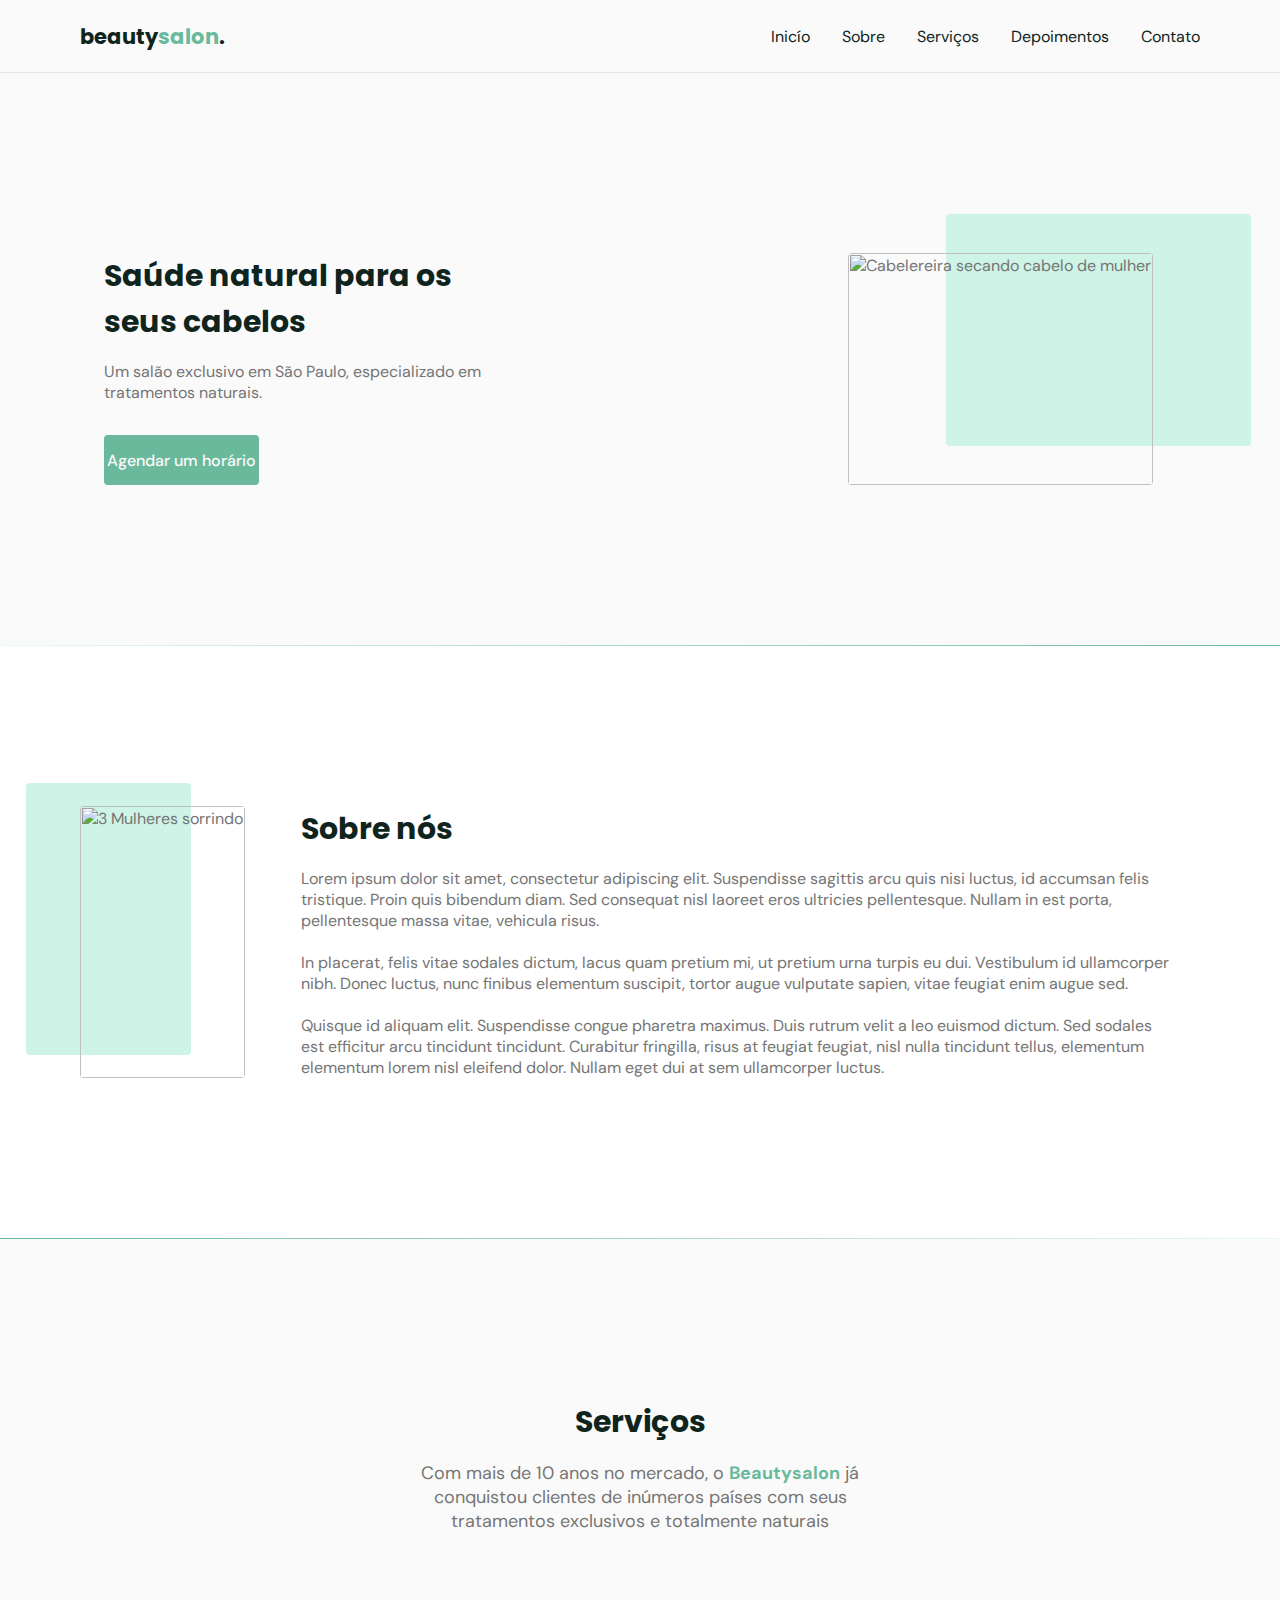
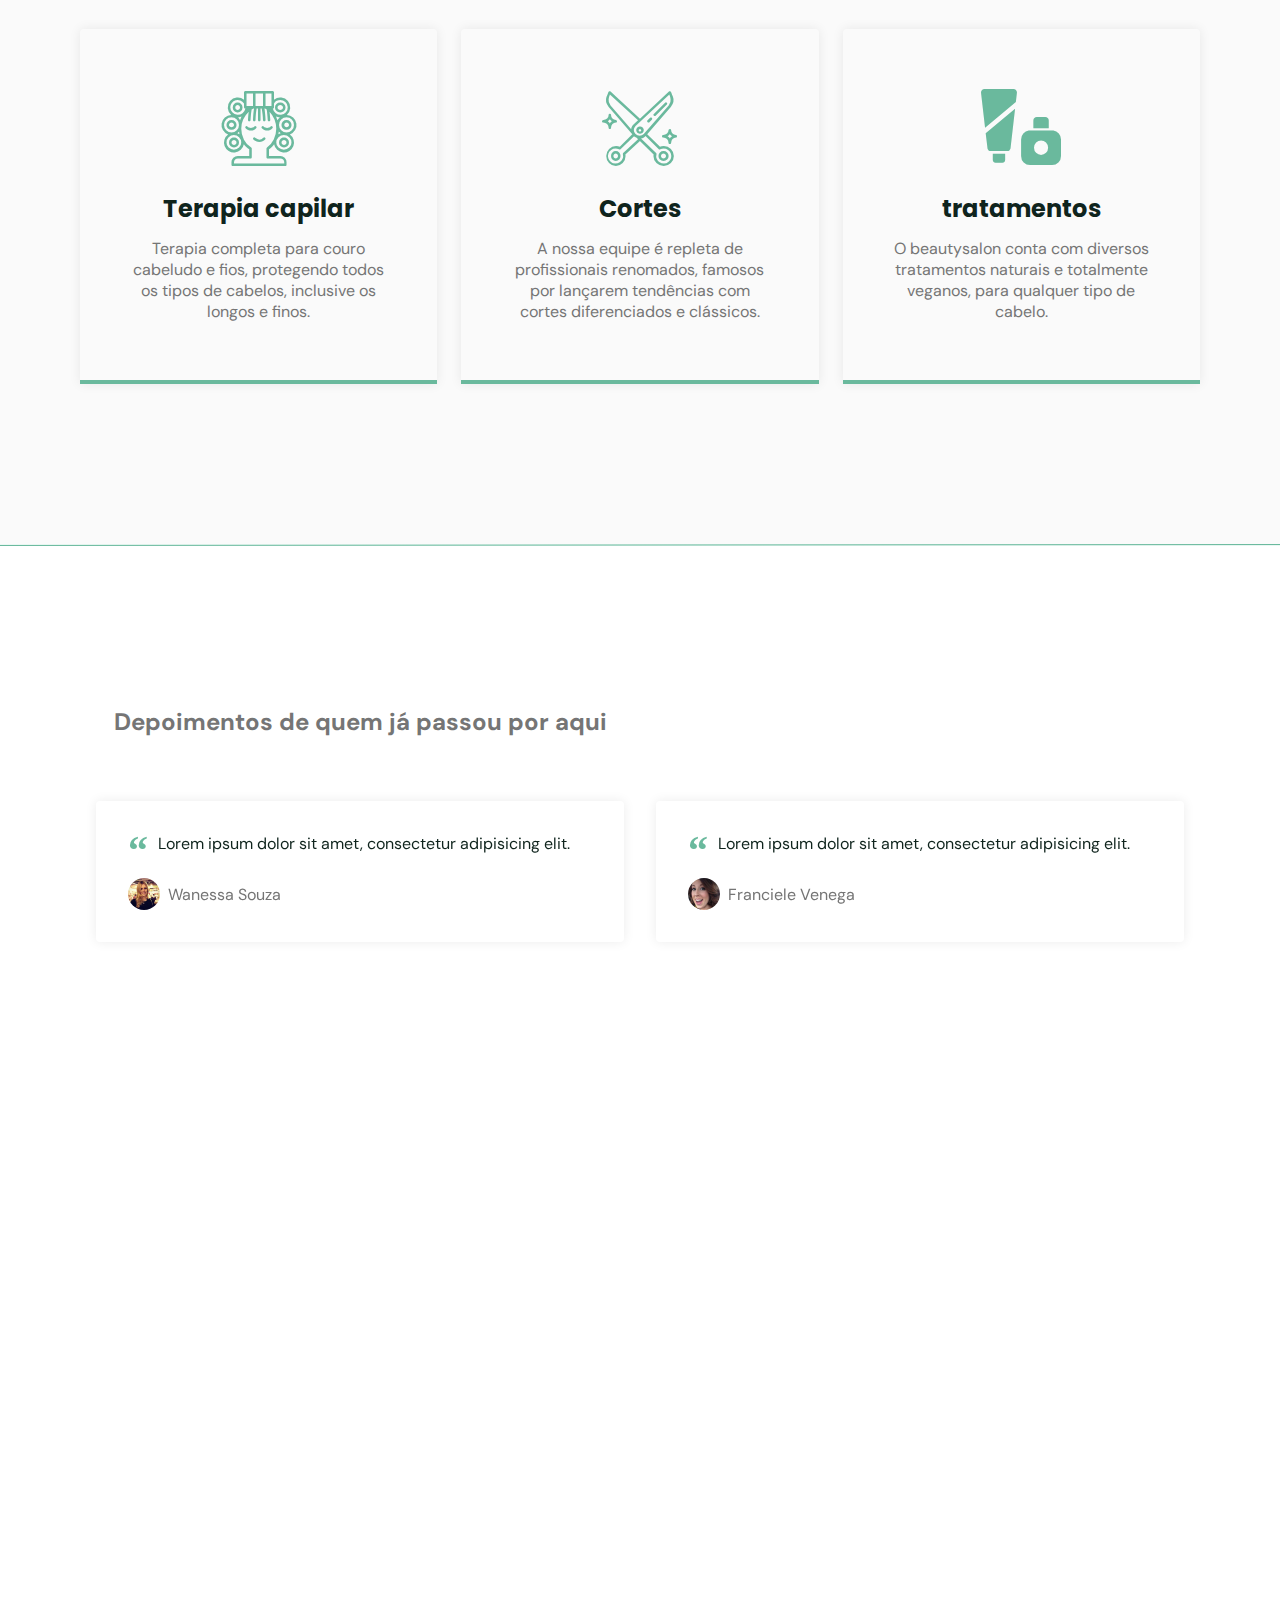
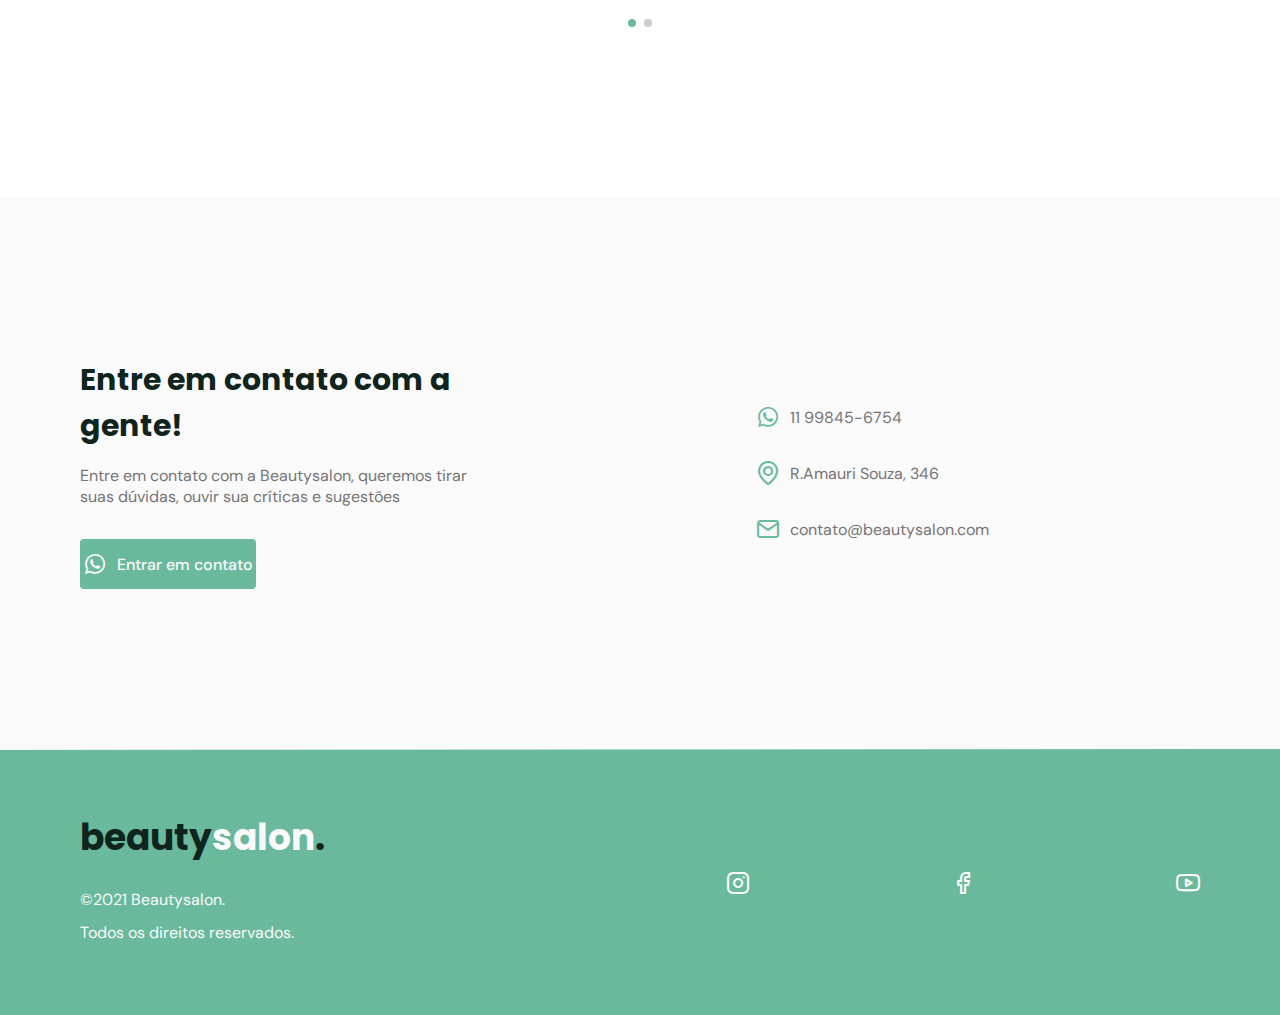
==== index.html @ c4f5cd66 "first commit" ====
s<!DOCTYPE html>
<html lang="pt-br">
  <head>
    <!-- PAGE INFO-->
    <meta charset="UTF-8" />
    <meta name="viewport" content="width=device-width, initial-scale=1.0" />
    <title>OriginSix</title>

    <!--ICONES-->

    <link rel="stylesheet" href="assets/fonts/style.css" />
    <link rel="stylesheet" href="icomoon/style.css" />

    <!--STYLES-->
    <link rel="stylesheet" href="style.css" />

    <!-- FONTES-->

    <link rel="preconnect" href="https://fonts.googleapis.com" />
    <link rel="preconnect" href="https://fonts.gstatic.com" crossorigin />
    <link
      href="https://fonts.googleapis.com/css2?family=DM+Sans:wght@400;500;700&family=Poppins:wght@400;500;700&display=swap"
      rel="stylesheet"
    />

    <!-- Swiper-->
    <link
      rel="stylesheet"
      href="https://unpkg.com/swiper@8/swiper-bundle.min.css"
    />
  </head>
  <body>
    <header id="header">
      <nav class="container">
        <a class="logo" href="#">beauty<span>salon</span>.</a>
        <!-- menu -->
        <div class="menu">
          <ul class="grid">
            <li><a class="title" href="#home">Inicío</a></li>
            <li><a class="title" href="#about">Sobre</a></li>
            <li><a class="title" href="#services">Serviços</a></li>
            <li><a class="title" href="#testimonials">Depoimentos</a></li>
            <li><a class="title" href="#contact">Contato</a></li>
          </ul>
        </div>
        <!-- /menu -->
        <div class="toggle icon-menu"></div>
        <div class="toggle icon-close"></div>
      </nav>
    </header>

    <main>
      <!--- HOME-->
      <section class="section" id="home">
        <div class="container grid">
          <div class="image">
            <img
              src="https://images.unsplash.com/photo-1562322140-8baeececf3df?ixlib=rb-1.2.1&ixid=MnwxMjA3fDB8MHxzZWFyY2h8M3x8aGFpcmRyZXNzZXJ8ZW58MHx8MHx8&auto=format&fit=crop&w=500&q=60"
              alt="Cabelereira secando cabelo de mulher"
            />
          </div>
          <div class="text">
            <h2 class="title">Saúde natural para os seus cabelos</h2>
            <p>
              Um salão exclusivo em São Paulo, especializado em tratamentos
              naturais.
            </p>
            <a class="button" href="#">Agendar um horário</a>
          </div>
        </div>
      </section>

      <div class="divider-1"></div>
      <!--ABOUT-->

      <section class="section" id="about">
        <div class="container grid">
          <div class="image">
            <img
              src="https://images.unsplash.com/photo-1559599101-f09722fb4948?ixlib=rb-1.2.1&ixid=MnwxMjA3fDB8MHxzZWFyY2h8NXx8aGFpcmRyZXNzZXJ8ZW58MHx8MHx8&auto=format&fit=crop&w=500&q=60"
              alt="3 Mulheres sorrindo"
            />
          </div>
          <div class="text">
            <h2 class="title">Sobre nós</h2>
            <p>
              Lorem ipsum dolor sit amet, consectetur adipiscing elit.
              Suspendisse sagittis arcu quis nisi luctus, id accumsan felis
              tristique. Proin quis bibendum diam. Sed consequat nisl laoreet
              eros ultricies pellentesque. Nullam in est porta, pellentesque
              massa vitae, vehicula risus.
            </p>
            <br />
            <p>
              In placerat, felis vitae sodales dictum, lacus quam pretium mi, ut
              pretium urna turpis eu dui. Vestibulum id ullamcorper nibh. Donec
              luctus, nunc finibus elementum suscipit, tortor augue vulputate
              sapien, vitae feugiat enim augue sed.
            </p>
            <br />
            <p>
              Quisque id aliquam elit. Suspendisse congue pharetra maximus. Duis
              rutrum velit a leo euismod dictum. Sed sodales est efficitur arcu
              tincidunt tincidunt. Curabitur fringilla, risus at feugiat
              feugiat, nisl nulla tincidunt tellus, elementum elementum lorem
              nisl eleifend dolor. Nullam eget dui at sem ullamcorper luctus.
            </p>
          </div>
        </div>
      </section>
      <div class="divider-2"></div>

      <!-- SERVICES-->
      <section class="section" id="services">
        <div class="container grid">
          <header>
            <h2 class="title">Serviços</h2>
            <p class="subtitle">
              Com mais de 10 anos no mercado, o <strong>Beautysalon</strong> já
              conquistou clientes de inúmeros países com seus tratamentos
              exclusivos e totalmente naturais
            </p>
          </header>
          <div class="cards grid">
            <div class="card">
              <i class="icon-woman-hair"></i>
              <h3 class="title">Terapia capilar</h3>
              <p>
                Terapia completa para couro cabeludo e fios, protegendo todos os
                tipos de cabelos, inclusive os longos e finos.
              </p>
            </div>
            <div class="card">
              <i class="icon-trim"></i>
              <h3 class="title">Cortes</h3>
              <p>
                A nossa equipe é repleta de profissionais renomados, famosos
                por lançarem tendências com cortes diferenciados e clássicos.
              </p>
            </div>
            <div class="card">
              <i class="icon-cosmetics-svgrepo-com"></i>
              <h3 class="title">tratamentos</h3>
              <p>
                O beautysalon conta com diversos tratamentos naturais e
                totalmente veganos, para qualquer tipo de cabelo.
              </p>
            </div>
          </div>
        </div>
      </section>

      <div class="divider-1"></div>

      <div class="divider-2"></div>
      <!-- TESTIMONIALS-->
      <section class="section" id="testimonials">
        <div class="container">
          <header>
            <h2>Depoimentos de quem já passou por aqui</h2>
          </header>
          <div class="testimonials swiper-container">
            <div class="swiper-wrapper">
              <div class="testimonial swiper-slide">
                <blockquote>
                  <p>
                    <span>&ldquo; </span>
                    Lorem ipsum dolor sit amet, consectetur adipisicing elit.
                  </p>
                  <cite>
                    <img src="assets/fotos/32.jpg"" alt="Fotos de Wanessa Souza"
                    /> Wanessa Souza
                  </cite>
                </blockquote>
              </div>
              <div class="testimonial swiper-slide">
                <blockquote>
                  <p>
                    <span>&ldquo; </span>
                    Lorem ipsum dolor sit amet, consectetur adipisicing elit.
                  </p>
                  <cite>
                    <img
                      src="assets/fotos/33.jpg"
                      alt="Fotos de Franciele Venega"
                    />
                    Franciele Venega
                  </cite>
                </blockquote>
              </div>
              <div class="testimonial swiper-slide">
                <blockquote>
                  <p>
                    <span>&ldquo; </span>
                    Lorem ipsum dolor sit amet, consectetur adipisicing elit.
                  </p>
                  <cite>
                    <img
                      src="assets/fotos/84.jpg"
                      alt="Fotos de Valeska Fabris"
                    />
                    Valeska Fabris
                  </cite>
                </blockquote>
              </div>
            </div>

            <!-- If we need pagination -->
            <div class="swiper-pagination"></div>
          </div>
        </div>
      </section>

      <!--CONTACT-->
      <section class="section" id="contact">
        <div class="container grid">
          <div class="text">
            <h2 class="title">Entre em contato com a gente!</h2>
            <p>
              Entre em contato com a Beautysalon, queremos tirar suas dúvidas,
              ouvir sua críticas e sugestões
            </p>
            <a
              href="https://api.whatsapp.com/send?phone=+5511998456754&text=Oi! Gostaria de agendar um horário"
              class="button"
              target="_blank"
              ><i class="icon-whatsapp"></i> Entrar em contato</a
            >
          </div>

          <div class="links">
            <ul class="grid">
              <li><i class="icon-whatsapp"></i> 11 99845-6754</li>
              <li><i class="icon-map-pin"></i> R.Amauri Souza, 346</li>
              <li><i class="icon-mail"></i> contato@beautysalon.com</li>
            </ul>
          </div>
        </div>
      </section>

      <div class="divider-1"></div>

      <footer class="section">
        <div class="container grid">
          <div class="brand">
            <a class="logo logo-alt" href="#">beauty<span>salon</span>.</a>
            <p>©2021 Beautysalon.</p>
            <p>Todos os direitos reservados.</p>
          </div>
          <div class="social grid"></div>
          <a href="https://instagram.com" target="_blank">
            <i class="icon-instagram"></i>
          </a>
          <a href="https://facebook.com" target="_blank">
            <i class="icon-facebook"></i
          ></a>
          <a href="https://youtube.com" target="_blank"
            ><i class="icon-youtube"></i
          ></a>
        </div>
      </footer>
    </main>

    <a href="#home" class="back-to-top"><i class="icon-arrow-up"></i></a>
    <!-- swiper -->

    <script src="https://unpkg.com/swiper@8/swiper-bundle.min.js"></script>

    <!-- scrollreveal-->

    <script src="https://unpkg.com/scrollreveal"></script>

    <!--main.js-->
    <script src="main.js"></script>
  </body>
</html>
---- assets/fonts/style.css ----
@font-face {
  font-family: 'icomoon';
  src:  url('fonts/icomoon.eot?urcifg');
  src:  url('fonts/icomoon.eot?urcifg#iefix') format('embedded-opentype'),
    url('fonts/icomoon.ttf?urcifg') format('truetype'),
    url('fonts/icomoon.woff?urcifg') format('woff'),
    url('fonts/icomoon.svg?urcifg#icomoon') format('svg');
  font-weight: normal;
  font-style: normal;
  font-display: block;
}

[class^="icon-"], [class*=" icon-"] {
  /* use !important to prevent issues with browser extensions that change fonts */
  font-family: 'icomoon' !important;
  speak: never;
  font-style: normal;
  font-weight: normal;
  font-variant: normal;
  text-transform: none;
  line-height: 1;

  /* Better Font Rendering =========== */
  -webkit-font-smoothing: antialiased;
  -moz-osx-font-smoothing: grayscale;
}

.icon-arrow-up:before {
  content: "\e911";
}
.icon-phone:before {
  content: "\e900";
}
.icon-close:before {
  content: "\e901";
}
.icon-facebook:before {
  content: "\e902";
}
.icon-instagram:before {
  content: "\e903";
}
.icon-mail:before {
  content: "\e904";
}
.icon-map-pin:before {
  content: "\e905";
}
.icon-menu:before {
  content: "\e906";
}
.icon-trim:before {
  content: "\e907";
}
.icon-Vector:before {
  content: "\e908";
}
.icon-Vector-1:before {
  content: "\e909";
}
.icon-Vector-2:before {
  content: "\e90a";
}
.icon-Vector-3:before {
  content: "\e90b";
}
.icon-Vector-4:before {
  content: "\e90c";
}
.icon-Vector-5:before {
  content: "\e90d";
}
.icon-whatsapp:before {
  content: "\e90e";
}
.icon-woman-hair:before {
  content: "\e90f";
}
.icon-youtube:before {
  content: "\e910";
}
---- icomoon/style.css ----
@font-face {
  font-family: 'icomoon';
  src:  url('fonts/icomoon.eot?ucbxq2');
  src:  url('fonts/icomoon.eot?ucbxq2#iefix') format('embedded-opentype'),
    url('fonts/icomoon.ttf?ucbxq2') format('truetype'),
    url('fonts/icomoon.woff?ucbxq2') format('woff'),
    url('fonts/icomoon.svg?ucbxq2#icomoon') format('svg');
  font-weight: normal;
  font-style: normal;
  font-display: block;
}

[class^="icon-"], [class*=" icon-"] {
  /* use !important to prevent issues with browser extensions that change fonts */
  font-family: 'icomoon' !important;
  speak: never;
  font-style: normal;
  font-weight: normal;
  font-variant: normal;
  text-transform: none;
  line-height: 1;

  /* Better Font Rendering =========== */
  -webkit-font-smoothing: antialiased;
  -moz-osx-font-smoothing: grayscale;
}

.icon-cosmetics-svgrepo-com:before {
  content: "\e900";
}
---- style.css ----
/* ============ RESET ============== */
* {
  margin: 0;
  padding: 0;
  box-sizing: border-box;
}

a {
  text-decoration: none;
}

img {
  width: 100%;
  height: auto;
}

ul {
  list-style: none;
}

/* ============ VARIABLES ============== */
:root {
  --header-height: 4.5rem;
  --hue: 159;
  /* HSL color mode */
  --base-color: hsl(var(--hue) 36% 57%);
  --base-color-second: hsl(var(--hue) 65% 88%);
  --base-color-alt: hsl(var(--hue) 57% 53%);
  --title-color: hsl(var(--hue) 41% 10%);
  --text-color: hsl(0 0% 46%);
  --text-color-light: hsl(0 0% 98%);
  --body-color: hsl(0 0% 98%);



  /* ============ fonts ============== */
  --title-font-size: 1.875rem;
  --subtitle-font-size: 1rem;
  --title-font: 'Poppins', sans-serif;
  --body-font: 'DM Sans', sans-serif;
}



/* ============ BASE ============== */
html {
  scroll-behavior: smooth;
}

body {
  font: 400 1rem var(--body-font);
  color: var(--text-color);
  background: var(--body-color);
  -webkit-font-smoothing: antialiased;
}

.title {
  font: 700 1.875rem var(--title-font);
  color: var(--title-color);
  -webkit-font-smoothing: auto;
}

.button {
  background-color: var(--base-color);
  color: var(--text-color-light);
  height: 3.5rem;
  display: inline-flex;
  align-items: center;
  padding: 0.2rem;
  border-radius: 0.25rem;
  font: 500 1rem var(--body-font);
  transition: background 0.3s;
}

.button:hover {
  background: var(--base-color-alt);
}

.divider-1 {
  height: 1px;
  background: linear-gradient(
    270deg,
    hsla(var(--hue), 36%, 57%, 1) 0%,
    hsla(var(--hue), 65%, 88%, 0.34) 100%
  );
}

.divider-2 {
  height: 1px;
  background: linear-gradient(
    270deg,
    hsla(var(--hue), 65%, 88%, 0.34),
    hsla(var(--hue), 36%, 57%, 1)
  );
}

/* ============ LAYOUT ============== */

.container {
  margin-left: 1.5rem;
  margin-right: 1.5rem;
}

.grid {
  display: grid;
  gap: 2rem;
}

.section {
  padding: calc(5rem + var(--header-height)) 0;
}

.section .title {
  margin-bottom: 1rem;
}

.section .subtitle {
  font-size: var(--subtitle-font-size);
}

.section header {
  margin-bottom: 4rem;
}

.section header strong {
  color: var(--base-color);
}

#header {
  border-bottom: 1px solid #e4e4e4;
  margin-bottom: 2rem;
  display: flex;

  position: fixed;
  top: 0;
  left: 0;
  z-index: 100;
  background-color: var(--body-color);
  width: 100%;
}

#header.scroll {
  box-shadow: 0px 0px 12px rgba(0, 0, 0, 0.15);
}

main {
  margin-top: calc(var(--header-height) + 2rem);
}

/* ============ NAVIGATION ============== */

nav {
  height: var(--header-height);
  display: flex;
  align-items: center;
  justify-content: space-between;
  width: 100%;
}

nav ul li {
  text-align: center;
}

nav .menu {
  opacity: 0;
  visibility: hidden;
  top: -20rem;
  transition: 0.2s;
}

nav ul li a {
  transition: color 0.2s;
  position: relative;
}

nav ul li a:hover,
nav ul li a.active {
  color: var(--base-color);
}

nav ul li a::after {
  content: '';
  width: 0%;
  height: 2px;
  background: var(--base-color);
  position: absolute;
  left: 0;
  bottom: -1.5rem;
  transition: width 0.2s;
}

nav ul li a:hover::after,
nav ul li a.active::after {
  width: 100%;
 
}

nav .menu ul {
  display: none;
}
/* Mostrar menu */

nav.show .menu {
  opacity: 1;
  visibility: visible;
  background: var(--body-color);
  height: 100vh;
  width: 100vw;
  position: fixed;
  top: 0;
  left: 0;
  display: grid;
  place-content: center;
}

nav.show .menu ul {
  display: grid;
}

nav.show ul.grid {
  gap: 4rem;
}

/* toggle menu */
.toggle {
  color: var(--base-color);
  font-size: 1.5rem;
  cursor: pointer;
}

nav .icon-close {
  visibility: hidden;
  opacity: 0;

  position: absolute;
  top: -1.5rem;
  right: 1.5rem;
  transition: 0.2s;
}

nav.show div.icon-close {
  visibility: visible;
  opacity: 1;
  top: 1.5rem;
}

/* ============ LOGO ============== */
.logo {
  font: 700 1.31rem var(--title-font);
  color: var(--title-color);
}

.logo span {
  color: var(--base-color);
}

.logo-alt span {

  color: var(--body-color);
}
/*=========== home ===============*/
#home {
  overflow: hidden;
}

#home .container {
  margin: 0;
}

#home .image {
  position: relative;
}

#home .image::before {
  content: '';
  height: 100%;
  width: 100%;
  background: var(--base-color-second);
  position: absolute;
  top: -16.8%;
  left: 16.7%;
  z-index: 0;
}

#home .image img {
  position: relative;
  right: 2.93rem;
}

#home .image img,
#home .image::before {
  border-radius: 0.25rem;
}

#home .text {
  margin-left: 1.5rem;
  margin-right: 1.5rem;
  text-align: center;
}
#home .text h1 {
  margin-bottom: 1rem;
}

#home .text p {
  margin-bottom: 2rem;
  max-width: 100%;
}

/*========= ABOUT ===========*/
#about {
  background: white;
}
#about .container {
  margin: 0;
}

#about .image {
  position: relative;
}

#about .image::before {
  content: '';
  height: 100%;
  width: 100%;
  background: var(--base-color-second);
  position: absolute;
  top: -8.3%;
  left: -33%;
  z-index: 0;
}

#about .image img {
  position: relative;
}

#about .image img,
#about .image::before {
  border-radius: 0.25rem;
}

#about .text {
  margin-left: 1.5rem;
  margin-right: 1.5rem;
}

/*========= SERVICES ===========*/

.cards.grid {
  gap: 1.5rem;
}

.card {
  padding: 3.625rem 2rem;
  box-shadow: 0px 0px 12px rgba(0, 0, 0, 0.08);
  border-bottom: 0.25rem solid var(--base-color);
  border-radius: 0.25rem 0.25rem 0 0;
  text-align: center;
}

.card i {
  display: block;
  margin-bottom: 1.5rem;
  font-size: 5rem;
  color: var(--base-color);
}

.card .title {
  font-size: 1.5rem;
  margin-bottom: 0.75rem;
}

/*========= TESTIMONIALS ===========*/

#testimonials {
  background: white;
}

#testimonials .container {
  margin-left: 0;
  margin-right: 0; 
  position: relative;
  overflow: hidden;
 
}

#testimonials header {
  margin-bottom: 0;
  margin-left: 1.5rem;
  margin-right: 1.5rem;
}

#testimonials blockquote {
  padding: 2rem;
  box-shadow: 0px 0px 12px rgba(0, 0, 0, 0.08);
  border-radius: 0.25rem;
}

#testimonials blockquote p {
  position: relative;
  text-indent: 1.875rem;
  margin-bottom: 1.5rem;
  color: var(--title-color);
}
#testimonials blockquote p span {
  font: 700 2.5rem serif;
  position: absolute;
  top: -0.375rem;
  left: -1.875rem;
color: var(--base-color);
}

#testimonials cite {
  display: flex;
  align-items: center;
  font-style: normal;

}

#testimonials cite img {
  width: 2rem;
  height: 2rem;
  object-fit: cover;
  clip-path: circle();
  margin-right: 0.5rem;
  
}

/* swiper */
.swiper-slide {
  height: auto;
  padding: 4rem 1rem;
}

.swiper-pagination-bullet {
  width: 0.75rem;
  height: 0.75rem;
}


.swiper-pagination-bullet.swiper-pagination-bullet-active {
  background: var(--base-color);

}

/*========= CONTACT===========*/
#contact .grid {
  gap: 4rem;
}

#contact .text p {
  margin-bottom: 2rem;
}

#contact .button i,
#contact ul li i {
  font-size: 1.5rem;
  margin-right: 0.625rem;
}

#contact ul.grid {
  gap: 2rem;

}

#contact ul li {
  display: flex;
  align-items: center;
}

#contact ul li i{
  color: var(--base-color);
}

/*========= footer ===========*/

footer {
  background: var(--base-color);
}

footer.section {
  padding: 4rem 0;
}

footer .logo {
  display: inline-block;
  margin-bottom: 1.5rem;
  
}

footer .brand {
  color: var(--text-color-light);
}

footer .brand p {
  color: var(--text-color-light);
  margin-bottom: 0.75rem;
}

footer i {
  font-size: 1.5rem;
  color: var(--text-color-light);
}

footer .social {
  grid-auto-flow: column;
  width: fit-content;
}

footer .social a {
  transition: 0.3s;
  display: inline block;

  }
 footer .social a:hover{
   transform: translateY(-8px);
 } 


  /* back to top */
  .back-to-top {
    background: var(--base-color);
    color: var(--text-color-light);

    position: fixed;
    right: 1rem;
    bottom: 1rem;
    padding: 0.5rem;
    clip-path: circle();
    font-size:  1.5rem;
    line-height: 0;

    visibility: hidden;
    opacity: 0;
    transition: 0.3s;
    transform: translateY(100%);
  }

  .back-to-top.show{
    visibility: visible;
    opacity: 1;
    transform: translatey(0);
  }

  /* Responsivo */


  /* extra large devices: 1200 > */
  @media (min-width: 1200px ) {
    .container {
      max-width: 1120px;
      margin-left: auto;
      margin-right: auto;
    }
  .section {
    padding: 10rem 0;
  }

  .section header {
    max-width: 32rem;
    text-align: center;
    margin-left: auto;
    margin-right: auto;
  }

  .button {
    height: 3.125rem;
  }

  nav .menu {
    opacity: 1;
    visibility: visible;
    top: 0;
  
  }

  nav .menu ul {
   display: flex;
   gap: 2rem;


  }
nav .menu ul li a.title {
  font: 400 1rem var(--body-font);
  -webkit-font-smoothing: antialiased;
}

nav .menu ul li a.title.active {
  font-weight:  bold;
  -webkit-font-smoothing: auto;
}

nav .icon-menu {
  display: none;
}
   /* home */

   #home .container {
     grid-auto-flow: column;
     justify-content: space-between;
     margin: 0 auto;

   }

   #home .image {
     order: 1;
   }

   #home .text {
     order: 0;
     max-width: 24rem;
     text-align: left;
   }

   /* about */
   #about .container {
     grid-auto-flow: column;
     margin: 0 auto;
   }

   /* Services*/
   .cards {
     grid-template-columns: 1fr 1fr 1fr;
   }

   .card {
     padding-left: 3rem;
     padding-right: 3rem;

   }

   /* testimonials */ 

  #testimonials .container{
    margin-left: auto;
    margin-right: auto;
  }

  /* contact */
  #contact .container {
    grid-auto-flow: column;
    align-items: center;

  }

  #contact .text {
    max-width: 25rem;
  }

  /* footer */
  footer.section {
    padding: 3.75rem 0;
  }

  footer .container {
    grid-auto-flow: column;
    align-items: center;
    justify-content: space-between;
  }

  footer .logo{
    font-size: 2.25rem;
  }
  
   /* layout */

    main {
      margin-top: var(--header-height);

    }

  }
  /* large devices: 1023 > */
  /* large devices: 992 > */
  @media (min-width: 992px) {
   :root {
     --title-font-size: 2.25rem;
     --subtitle-font-size: 1.125rem;
   }

  }
  /* medium devices: 767 > */
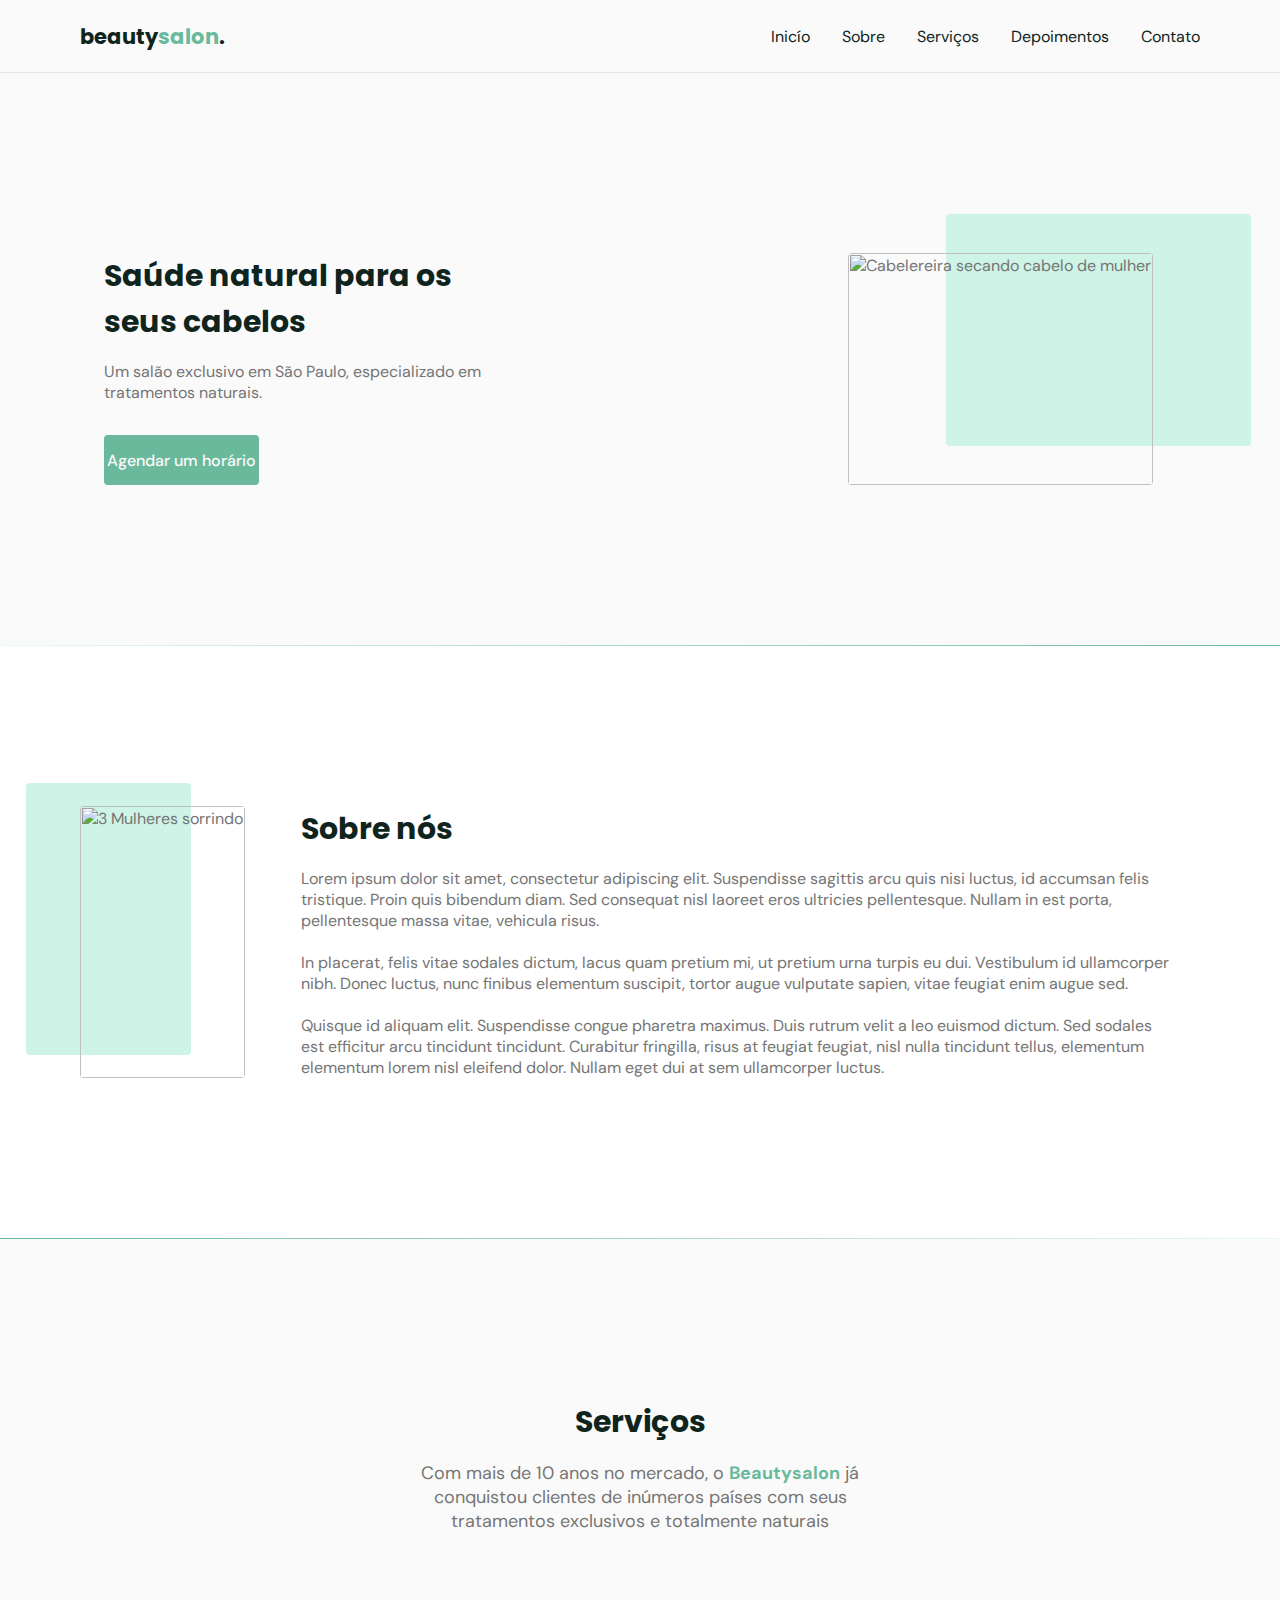
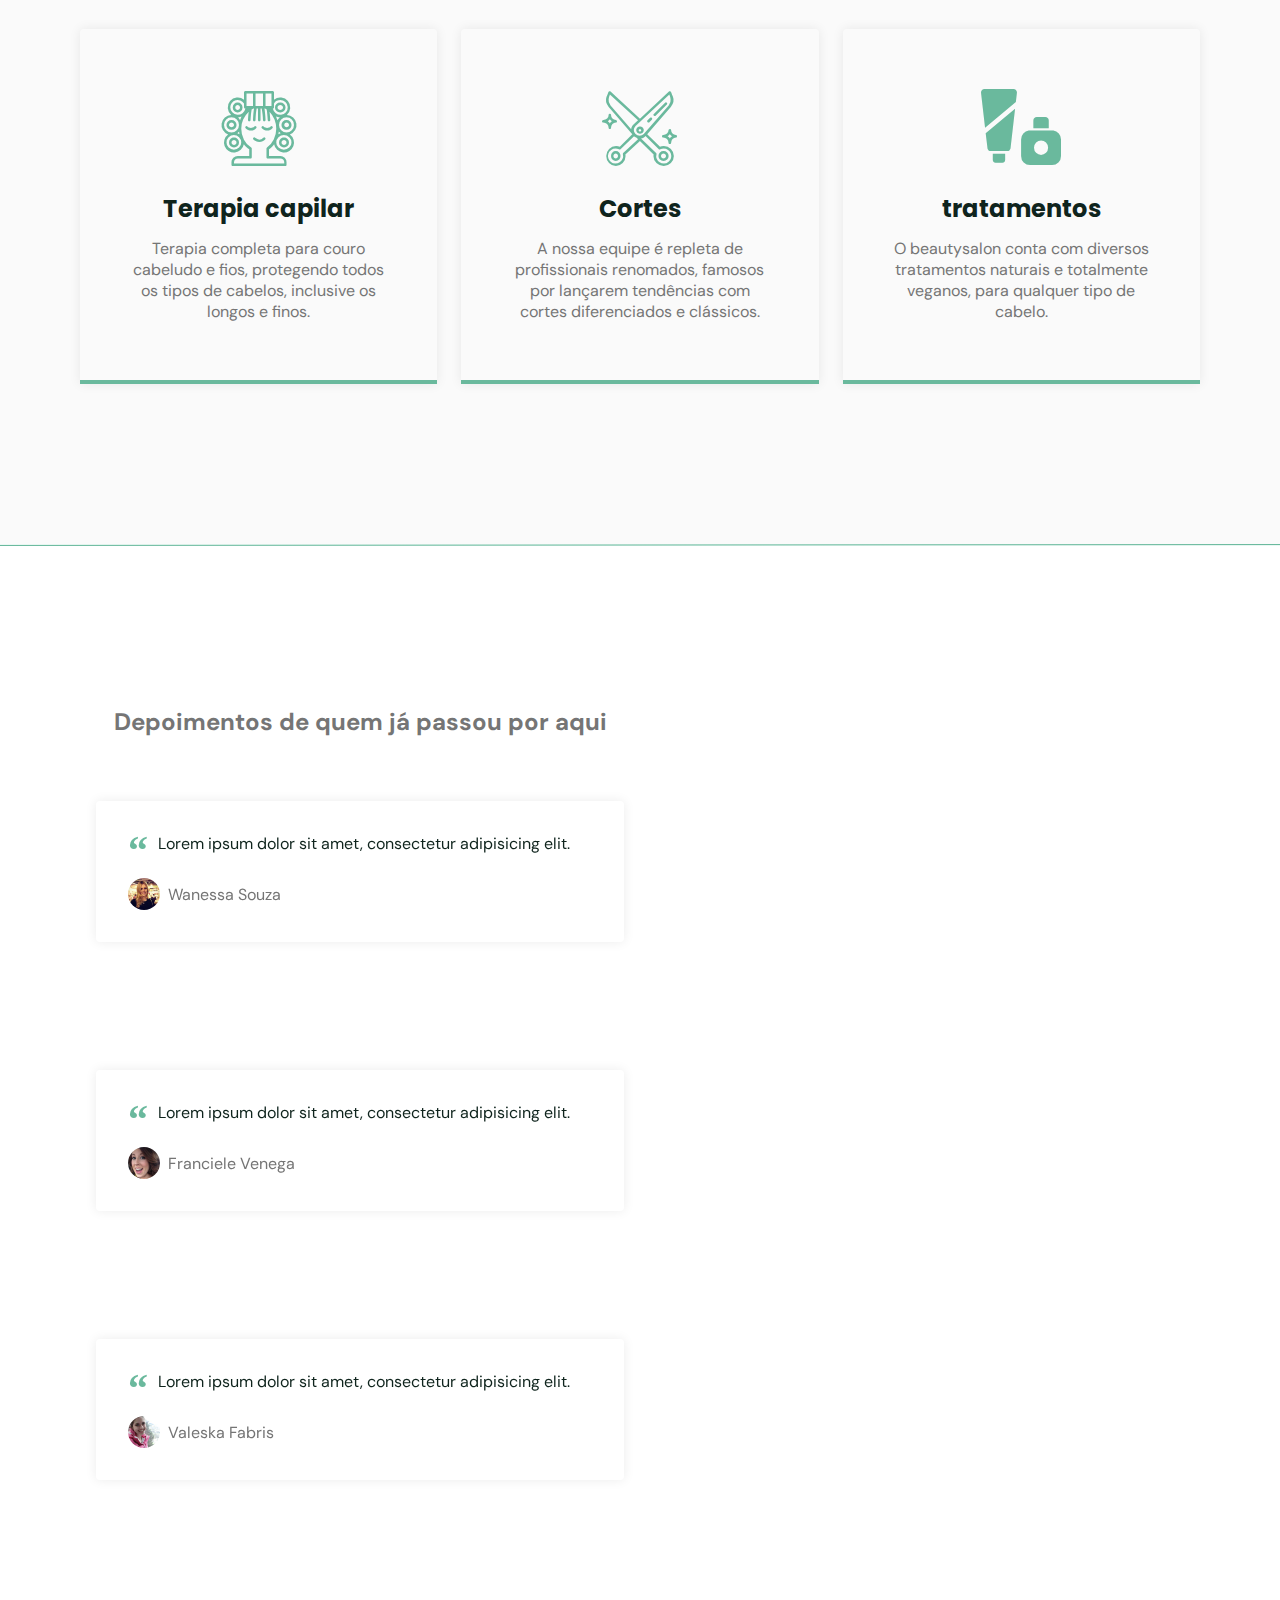
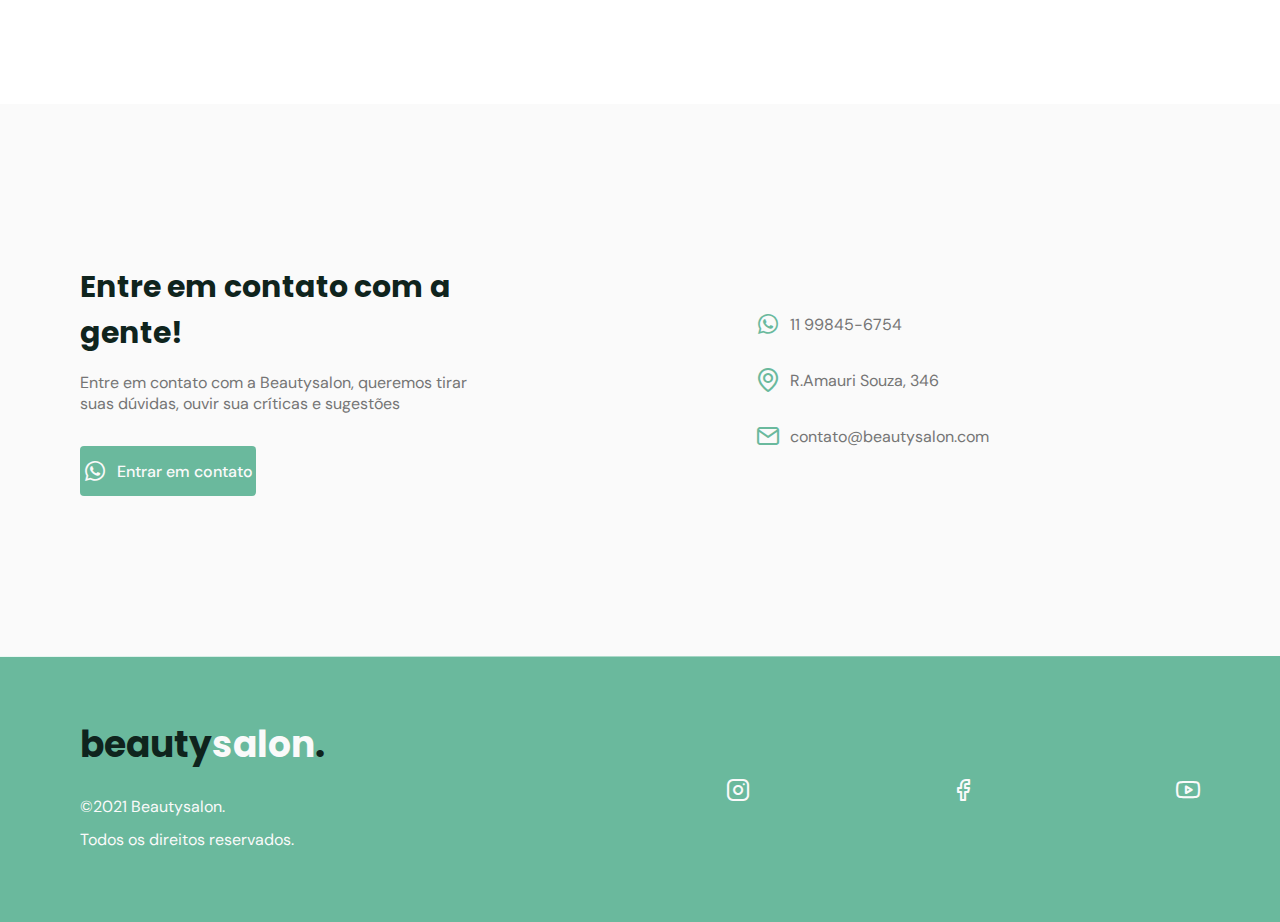
==== commit 14dd4de8: "teste" ====
--- a/index.html
+++ b/index.html
@@ -24,7 +24,7 @@
     />
 
     <!-- Swiper-->
-    <link
+    <
       rel="stylesheet"
       href="https://unpkg.com/swiper@8/swiper-bundle.min.css"
     />
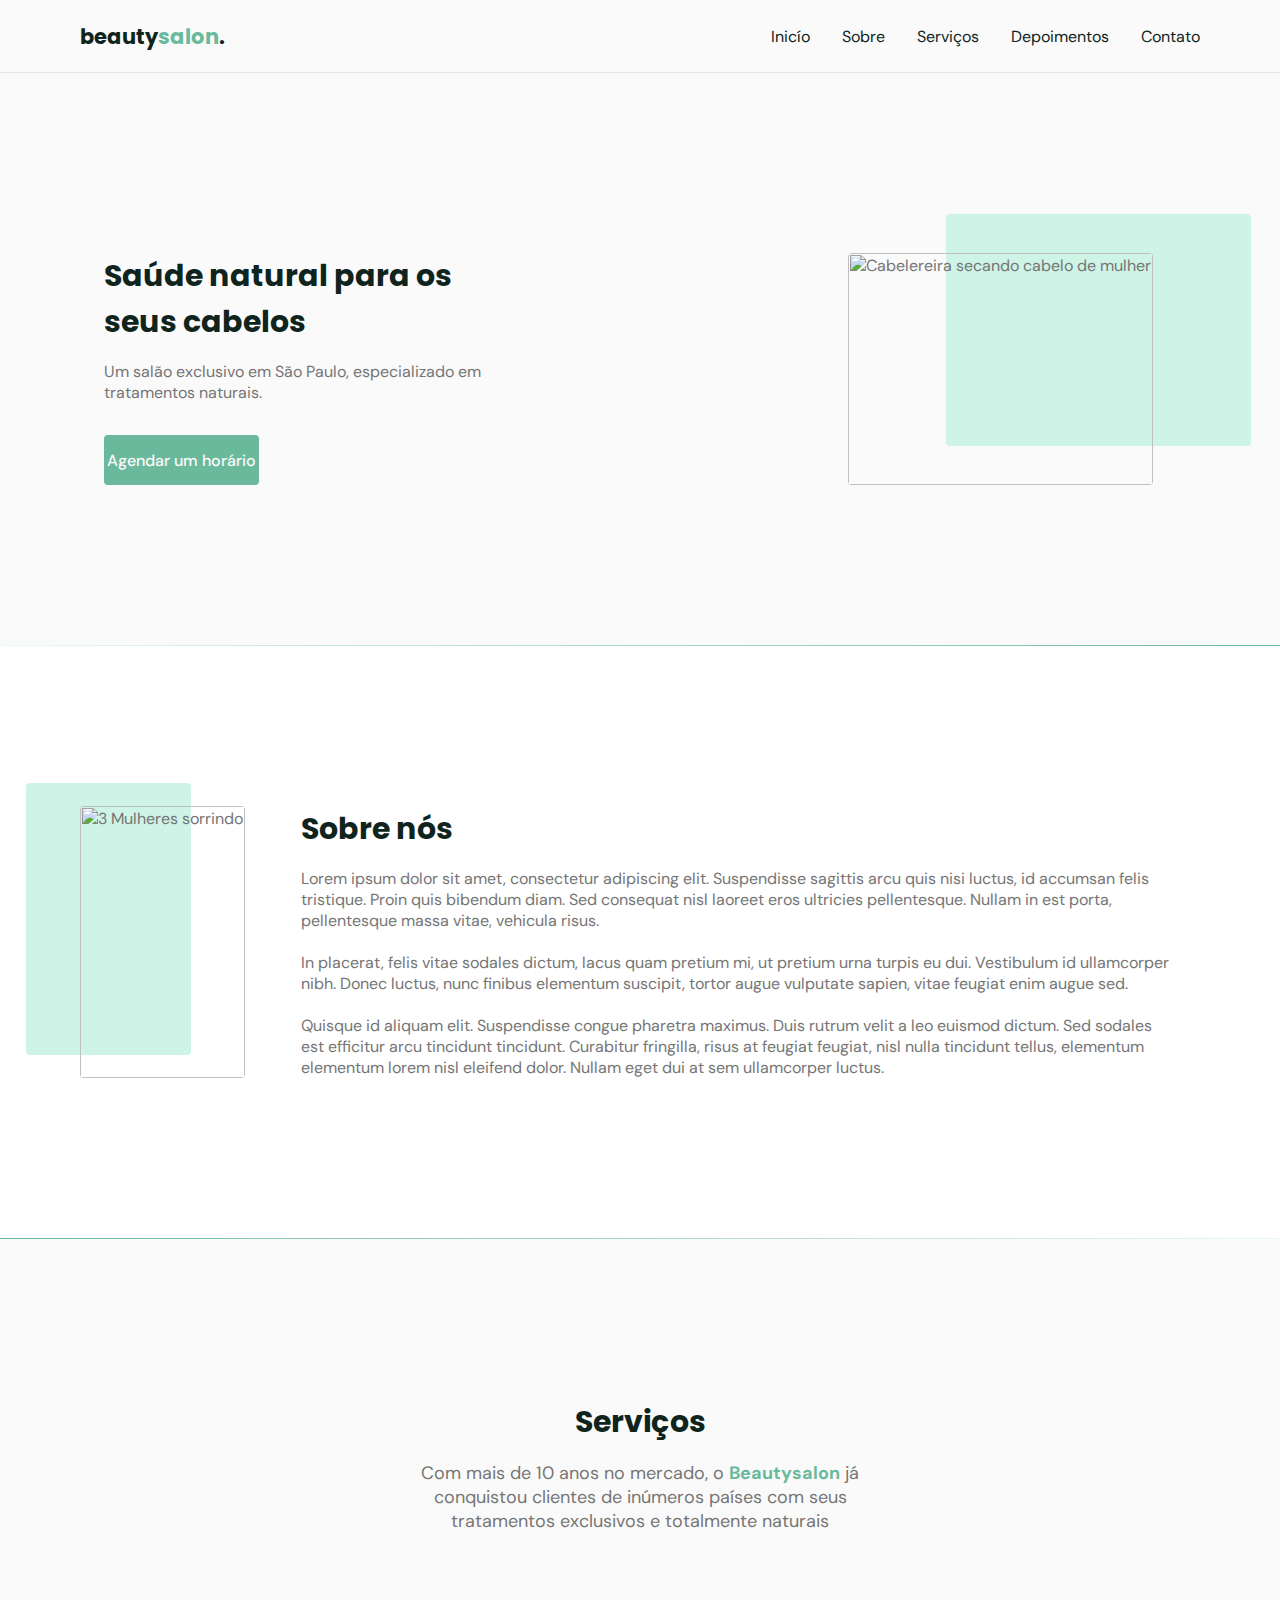
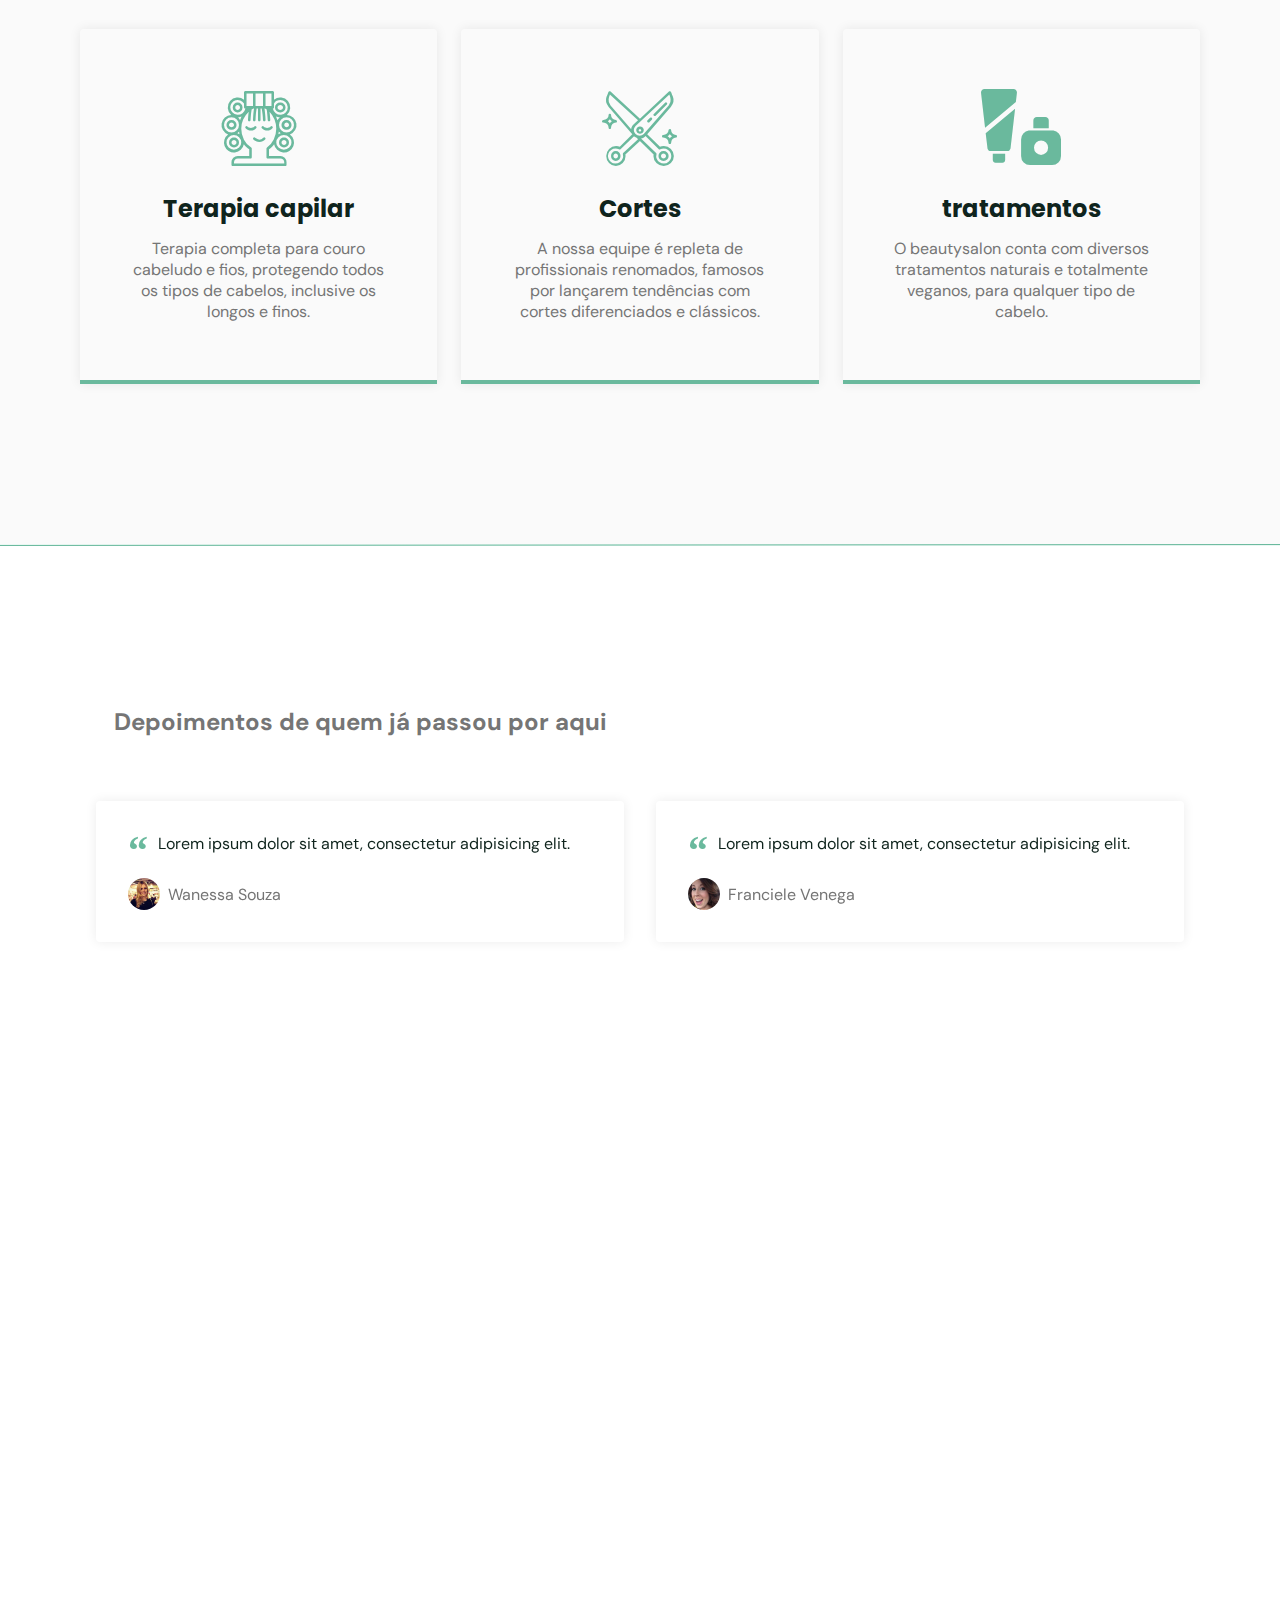
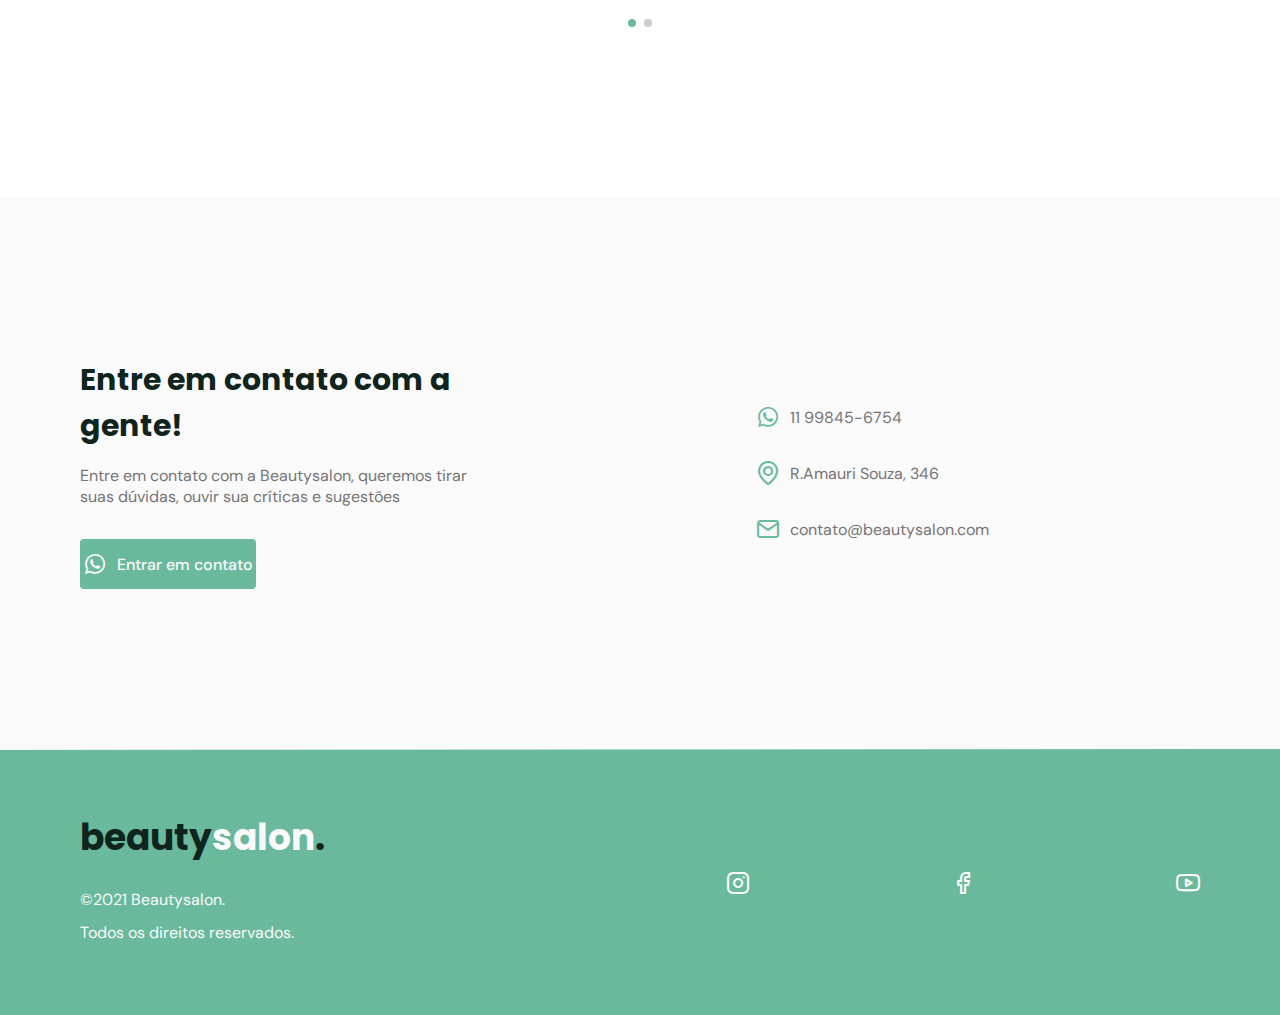
==== commit d94987d4: "TESTE" ====
--- a/index.html
+++ b/index.html
@@ -24,7 +24,7 @@
     />
 
     <!-- Swiper-->
-    <
+    <link
       rel="stylesheet"
       href="https://unpkg.com/swiper@8/swiper-bundle.min.css"
     />
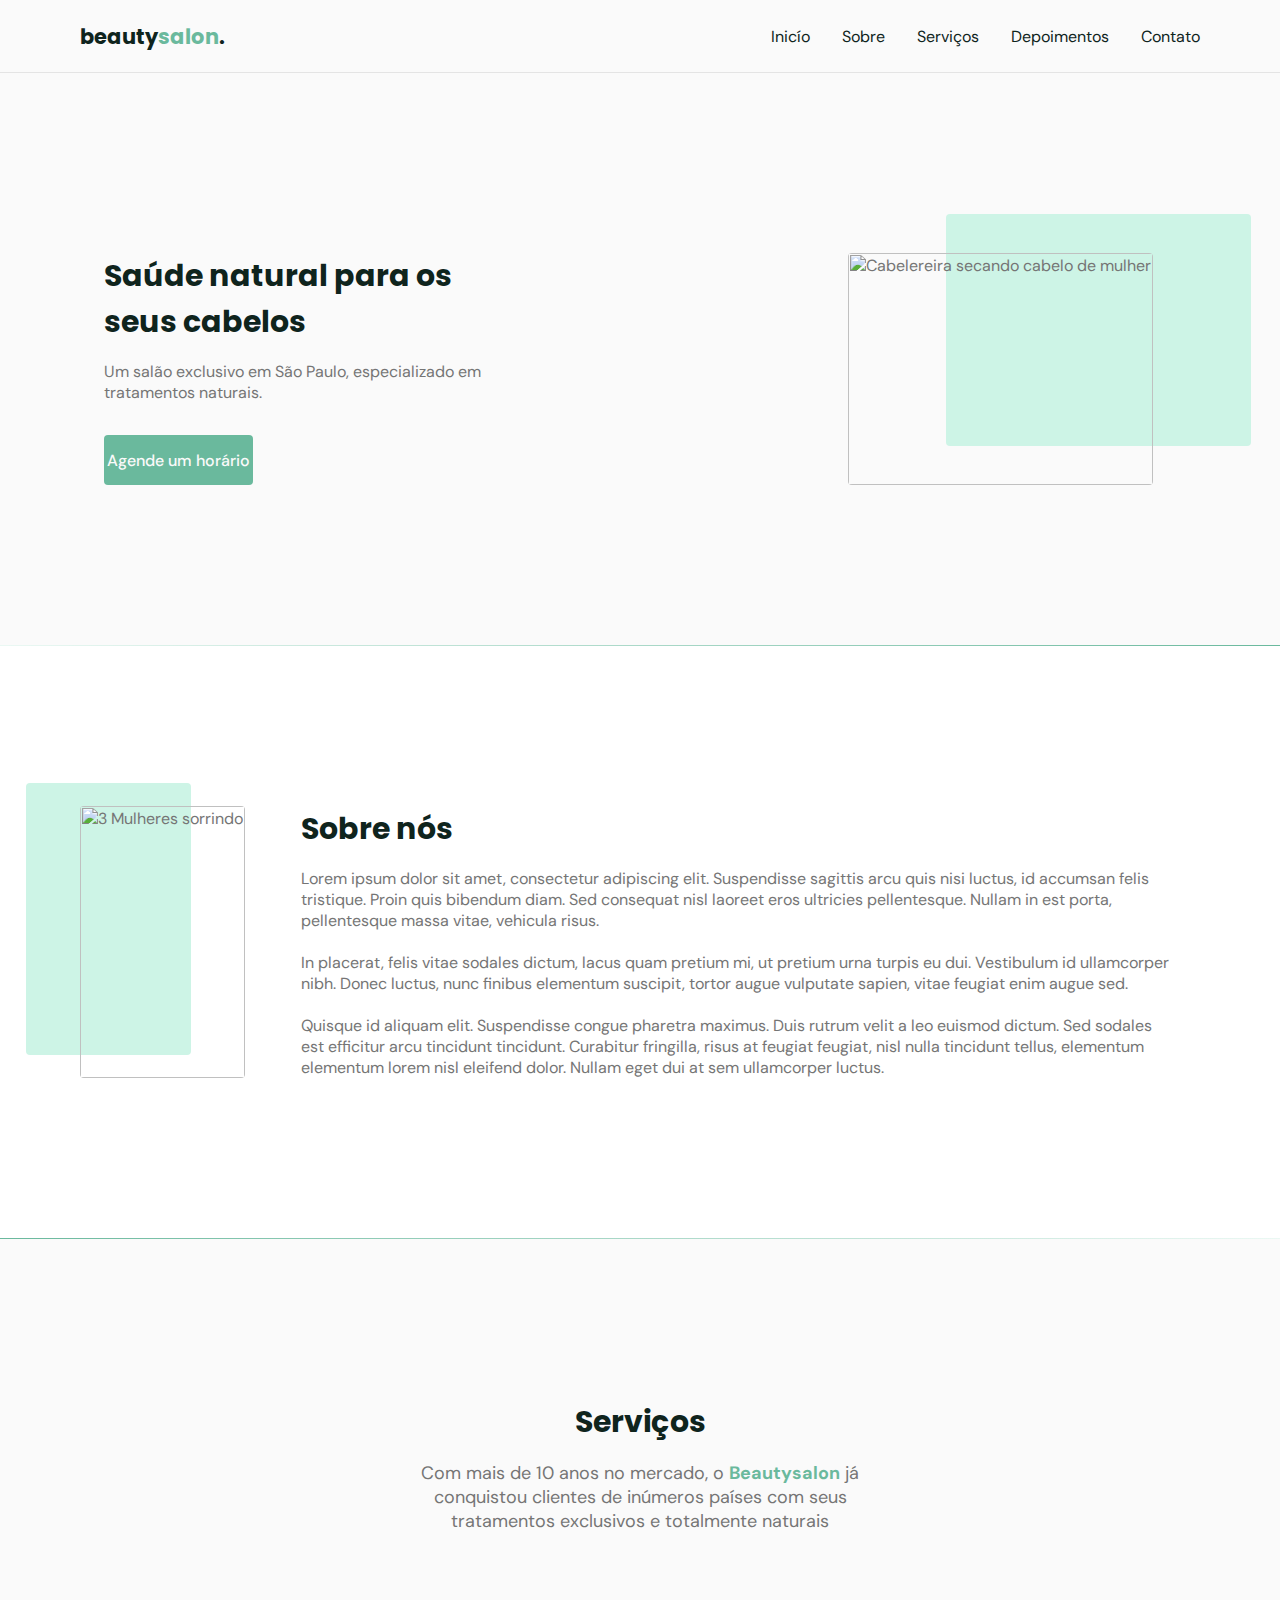
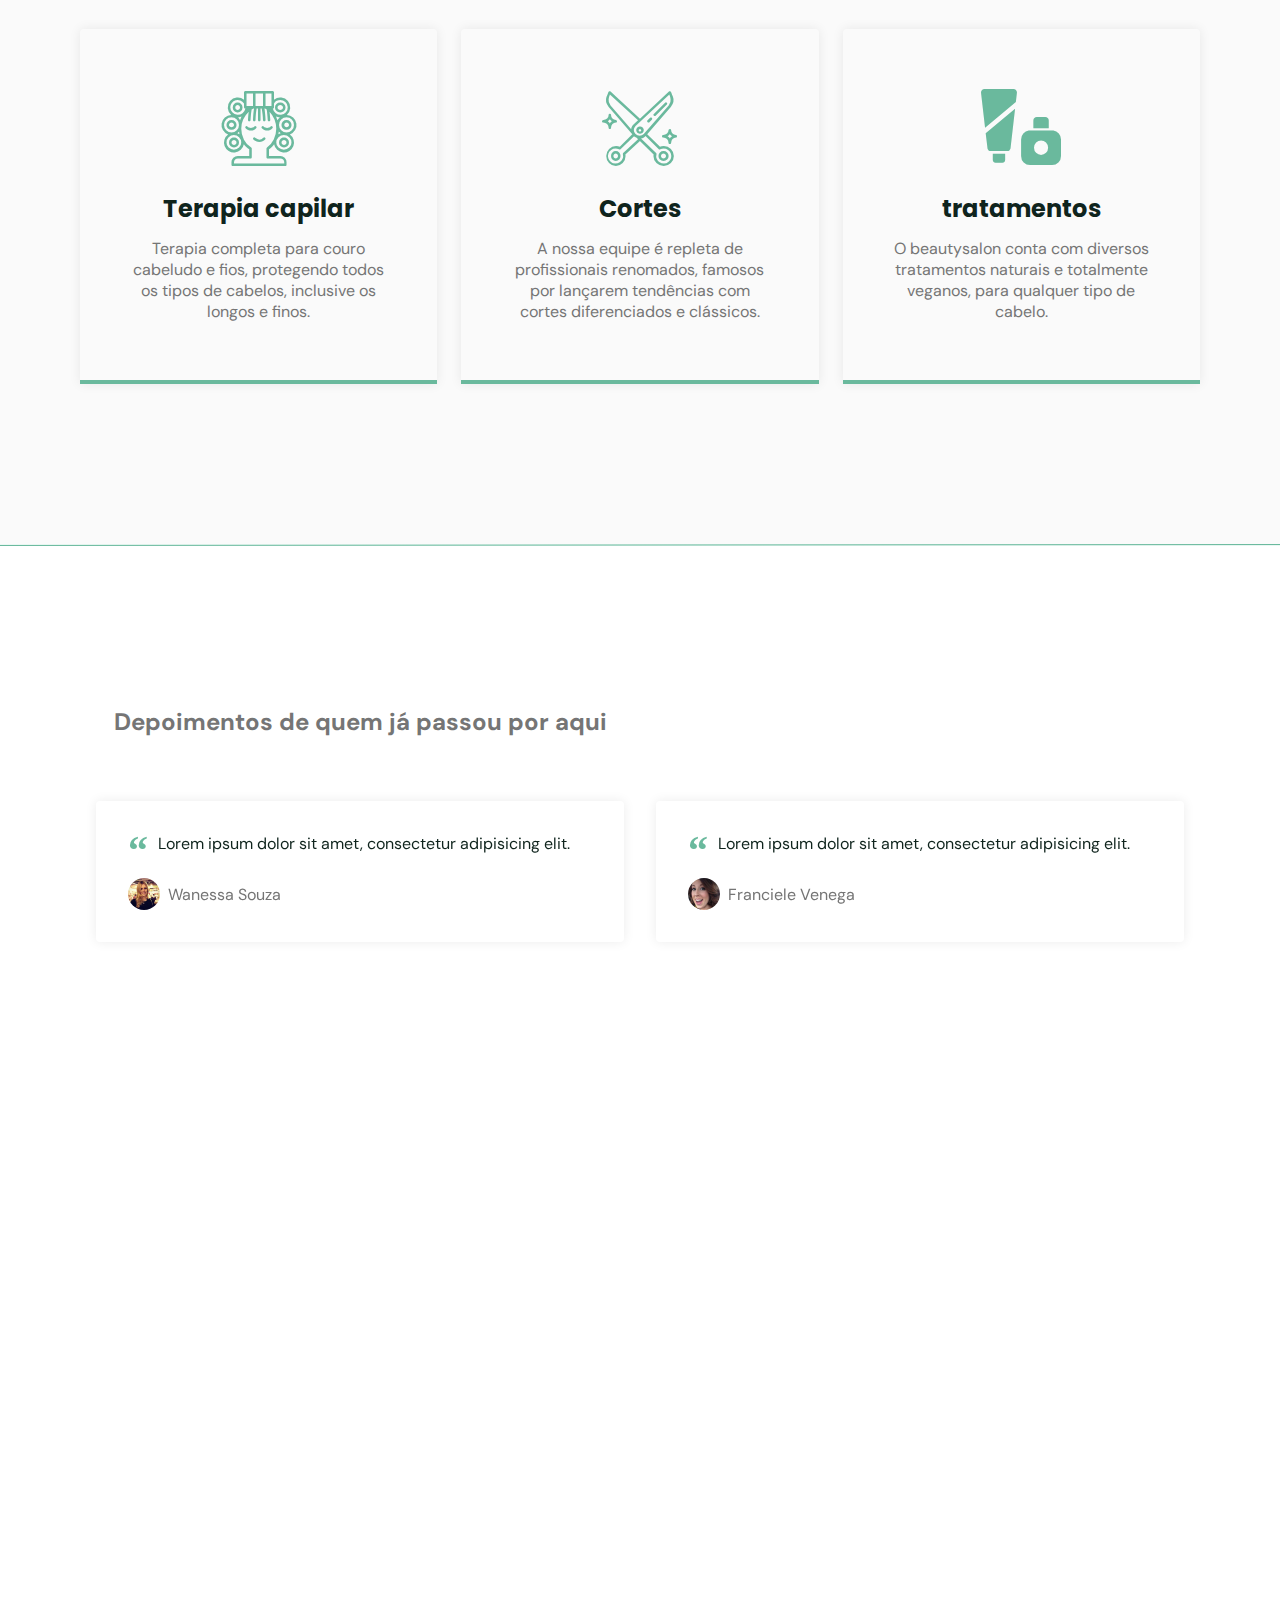
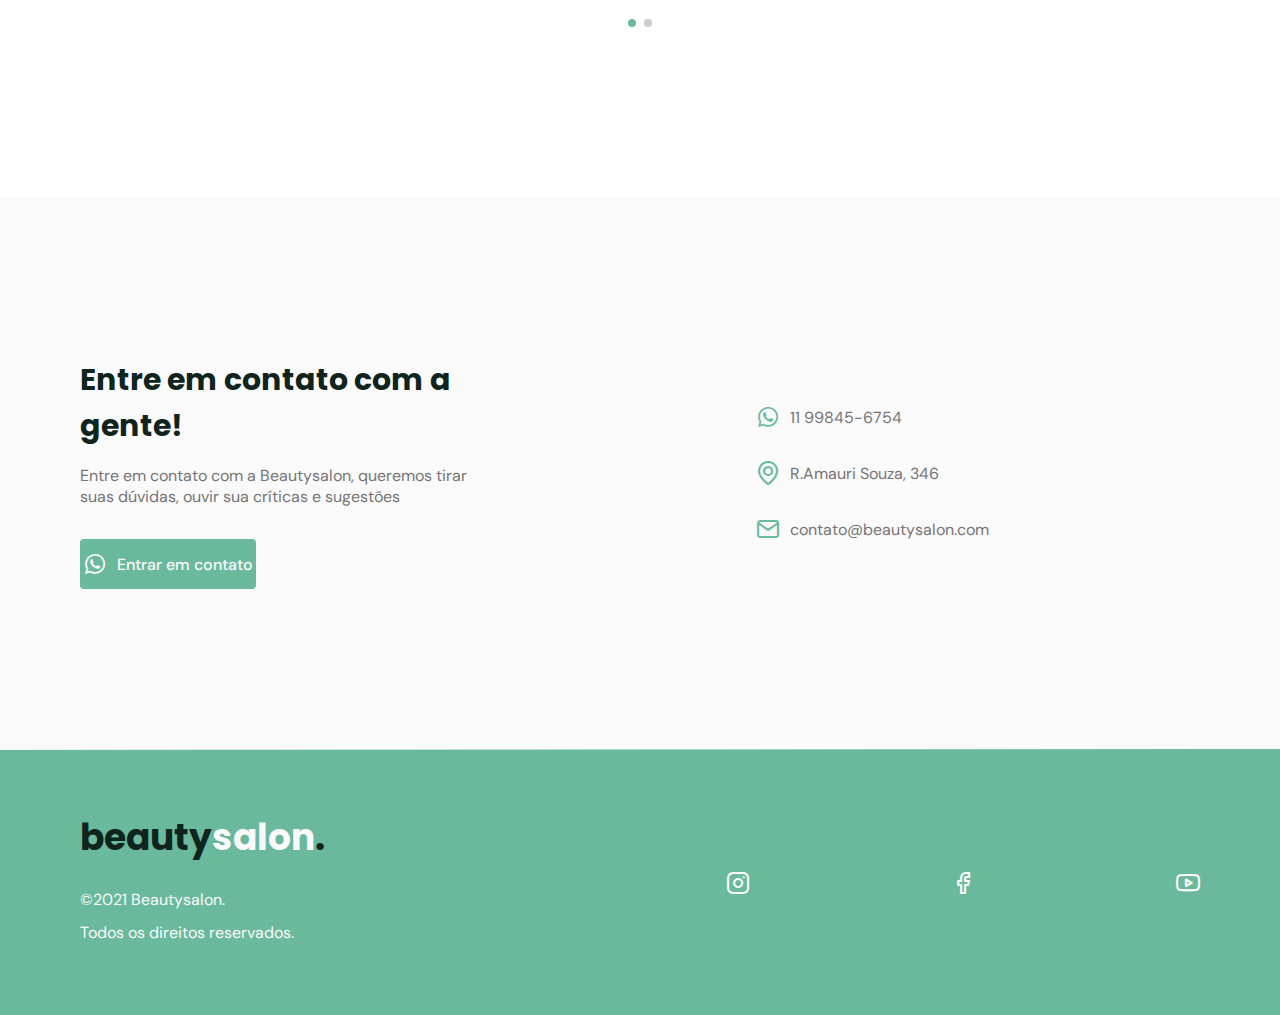
==== commit 04e55476: "corrigindo escrita" ====
--- a/index.html
+++ b/index.html
@@ -16,7 +16,7 @@
 
     <!-- FONTES-->
 
-    <link rel="preconnect" href="https://fonts.googleapis.com" />
+    <link r="preconnect" href="https://fonts.googleapis.com" />
     <link rel="preconnect" href="https://fonts.gstatic.com" crossorigin />
     <link
       href="https://fonts.googleapis.com/css2?family=DM+Sans:wght@400;500;700&family=Poppins:wght@400;500;700&display=swap"
@@ -65,7 +65,7 @@
               Um salão exclusivo em São Paulo, especializado em tratamentos
               naturais.
             </p>
-            <a class="button" href="#">Agendar um horário</a>
+            <a class="button" href="#">Agende um horário</a>
           </div>
         </div>
       </section>
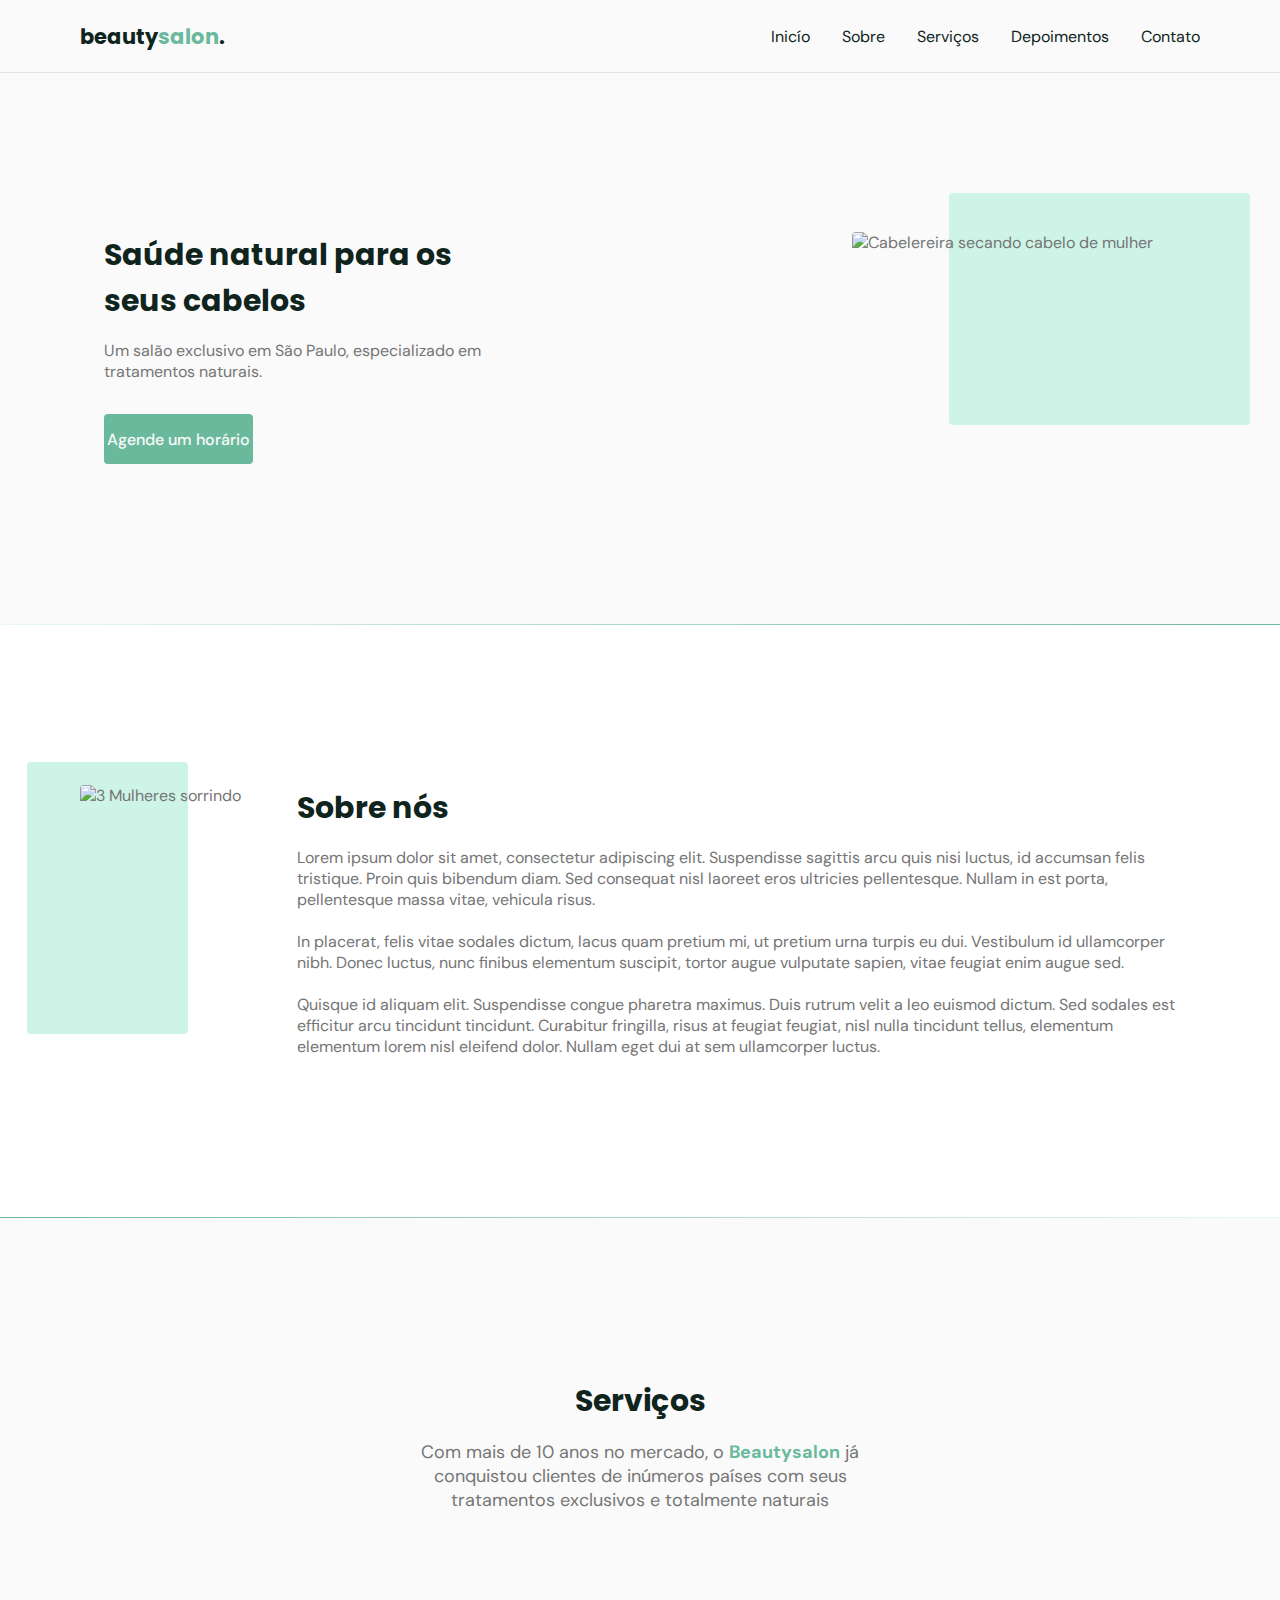
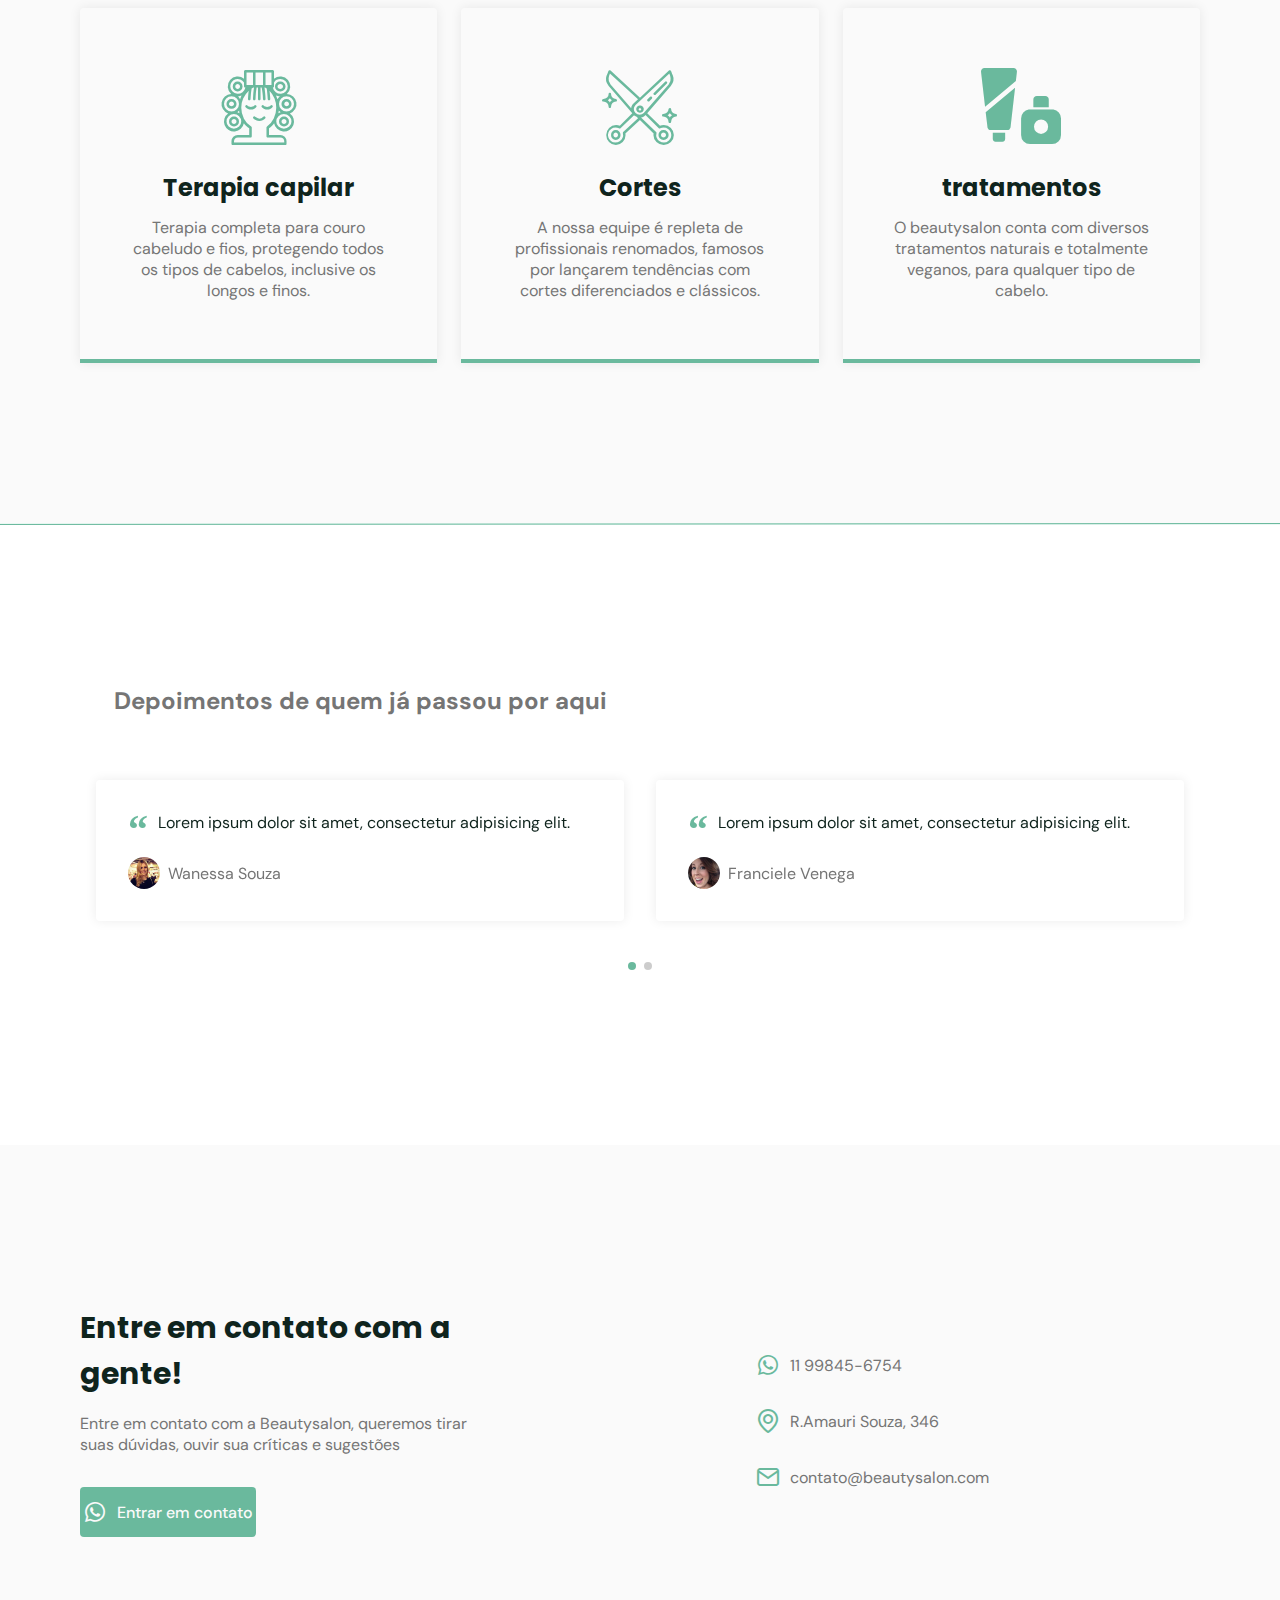
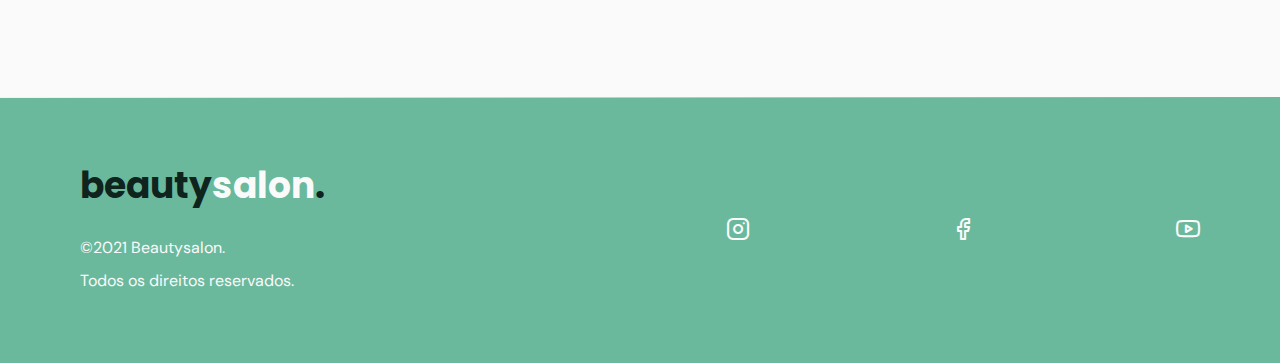
==== commit d69074f7: "correção codigo" ====
--- a/index.html
+++ b/index.html
@@ -1,4 +1,4 @@
-s<!DOCTYPE html>
+<!DOCTYPE html>
 <html lang="pt-br">
   <head>
     <!-- PAGE INFO-->
